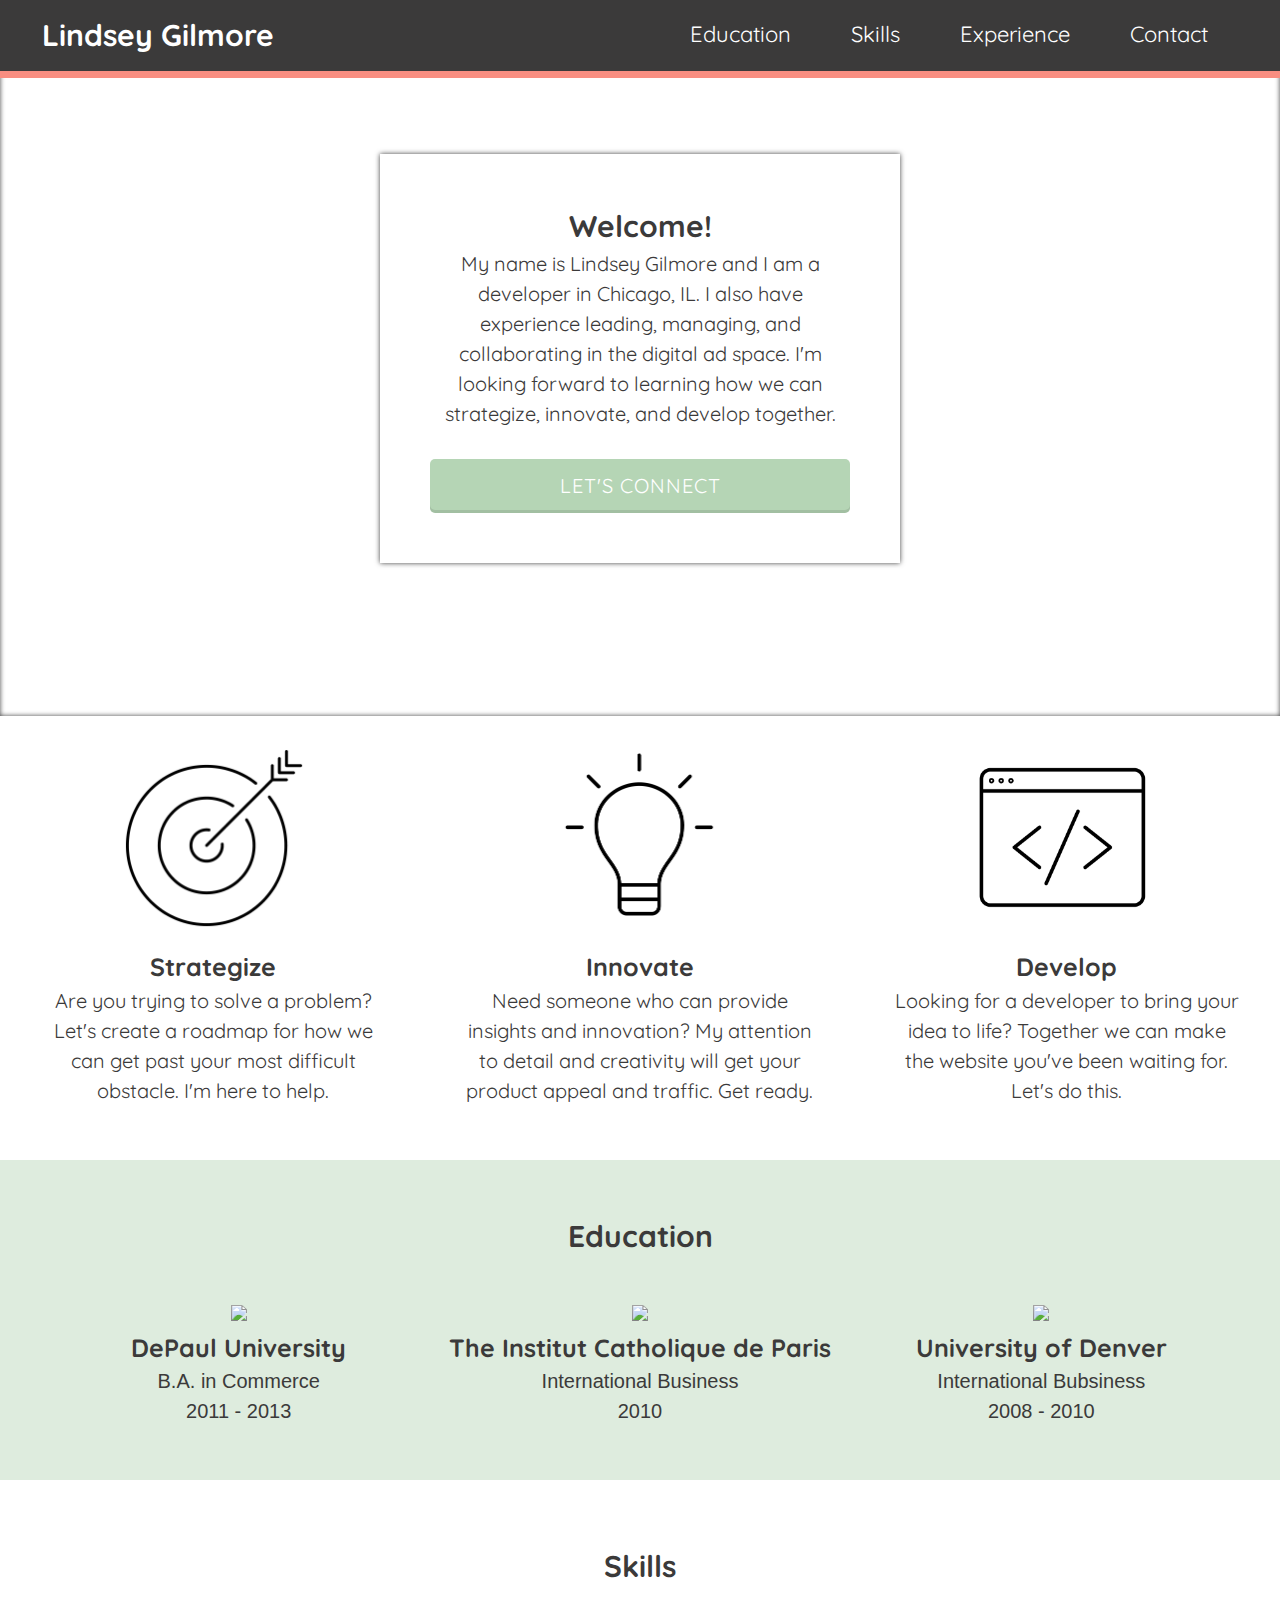
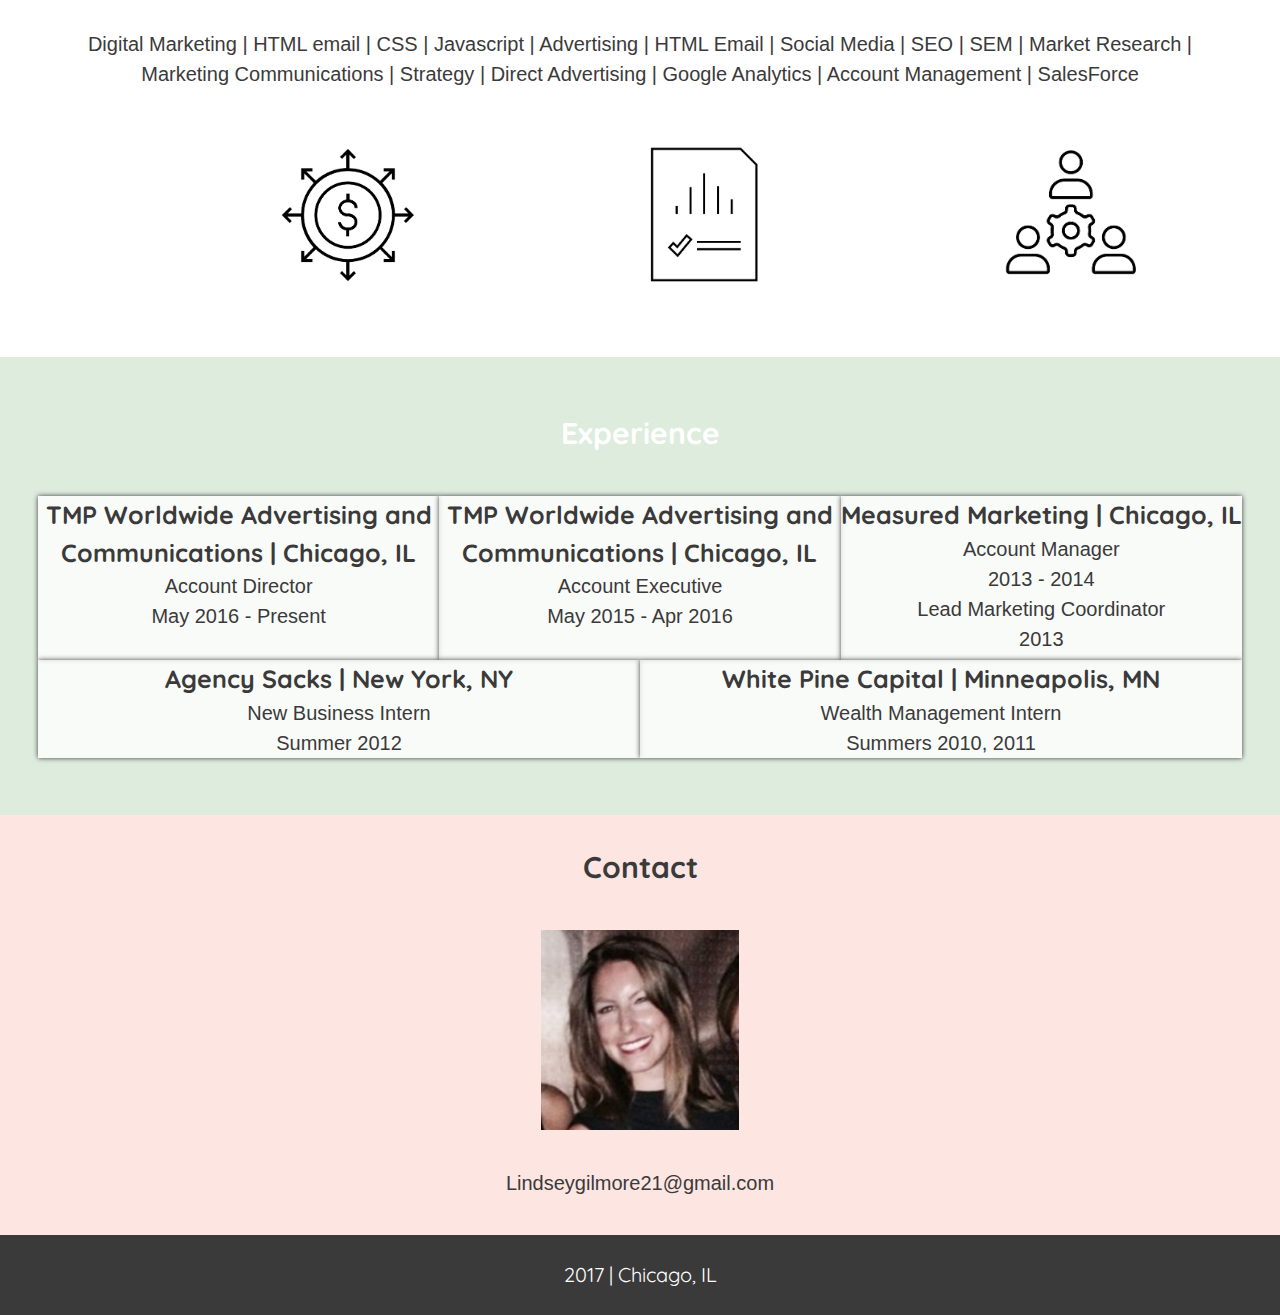
==== index.html @ 0164c557 "Final Project Draft 1" ====
<!DOCTYPE html>
<html lang="en">
<head>
  <meta charset="utf-8">
  <meta http-equiv="X-UA-Compatible" content="IE=edge">
  <meta name="viewport" content="width=device-width, shrink-to-fit=no, initial-scale=1">

  <link rel="shortcut icon" type="image/ico" href="images/icon4.png" />

  <title>Lindsey Gilmore | Developer</title>

<!-- FONT -->
 <link href="https://fonts.googleapis.com/css?family=Quicksand|Ubuntu+Condensed" rel="stylesheet">

<!-- CSS -->
  <link rel="stylesheet" href="css/normalize.css">
  <link rel="stylesheet" href="css/main.css">


</head>
<body>
  <header class="clearfix">
  <a href="#" class="hamburger js-hamburger" title="Open Navigation">Open Navigation</a>
    <h1><a href="#">Lindsey Gilmore</a></h1>
    <nav class="js-navigation">
      <li><a href="#education" name="education">Education</a></li>
      <li><a href="#skills" name="skills">Skills</a></li>
      <li><a href="#experience" name="experience">Experience</a></li>
      <!-- <li><a href="likes.html">Likes</a></li> -->
      <li><a href="#contact" name="contact">Contact</a></li>
    </nav>
  </header>

  <section class="clearfix banner">
    <div class="blurb">
      <h2>Welcome!</h2>
      <p>My name is Lindsey Gilmore and I am a developer in Chicago, IL. I also have experience leading, managing, and collaborating in the digital ad space. I'm looking forward to learning how we can strategize, innovate, and develop together. </p>
      <a class="button" href="#contact">Let's Connect</a>
    </div>
 
  </section>
  
  <section class="info">
    <img class="icon-bullseye" src="images/bullseye.png">
    <h3>Strategize</h3>
    <p>Are you trying to solve a problem? Let's create a roadmap for how we can get past your most difficult obstacle. I'm here to help.</p>

  </section>
  <section class="info">
    <img class="icon-lightbulb" src="images/lightbulb.png">
    <h3>Innovate</h3>
    <p>Need someone who can provide insights and innovation? My attention to detail and creativity will get your product appeal and traffic. Get ready. </p>
 <!--    <a class="button" href="developers.html">Contact</a> -->
  </section>
  <section class="info">
    <img class="icon-develop" src="images/develop.png">
    <h3>Develop</h3>
    <p>Looking for a developer to bring your idea to life? Together we can make the website you've been waiting for. Let's do this. </p>

  </section>


<!-- Education -->

<section class="education" id="education">
    <h2>Education</h2>

  <div class="container-fluid">
    <img class="chicago" src="images/chicago.jpg">
    <h3>DePaul University</h3>
    B.A. in Commerce
    <br>
    2011 - 2013
    </p>
  </div>
 
  <div class="container-fluid">
    <img class="paris" src="images/paris.jpg">
    <br>
    <h3>The Institut Catholique de Paris</h3>
    International Business
    <br>
    2010
    </p>
  </div>

  <div class="container-fluid">
    <img class="colorado" src="images/colorado.jpg">
    <br>
    <h3>University of Denver</h3>
    International Bubsiness
    <br>
    2008 - 2010
    </p>
  </div>

  </section>


<!-- Skills -->

  <section class="skills" id="skills">
      <h2>Skills</h2>

    <div class="container-skills">
    Digital Marketing | HTML email | CSS | Javascript | Advertising | HTML Email | Social Media | SEO | SEM | Market Research | Marketing Communications | Strategy | Direct Advertising | Google Analytics | Account Management | SalesForce
    <br>

    <img class="icon-skills" src="images/affiliate marketing.png">

    <img class="icon-skills" src="images/analytics.png">

    <img class="icon-skills" src="images/teamwork.png">
  
    </div>
 


  </section>


<!-- Experience -->

  <section class="experience" id="experience">
      <h2>Experience</h2>

  <div class="container-experience">
    <h3>TMP Worldwide Advertising and Communications | Chicago, IL</h3>
    Account Director
    </br>
    May 2016 - Present
    </p>
    </div>
 
  <div class="container-experience">
 <!--    <img class="icon-lightbulb" src="images/lightbulb.png"> -->
    <h3>TMP Worldwide Advertising and Communications | Chicago, IL</h3>
    Account Executive
    </br>
    May 2015 - Apr 2016
    </p>
  </div>

  <div class="container-experience">
   <!--  <img class="icon-develop" src="images/develop.png"> -->
    <h3>Measured Marketing | Chicago, IL</h3>
    Account Manager
    <br>
    2013 - 2014
    <br>
    Lead Marketing Coordinator
    <br>
    2013
    
    </div>

  <div class="container-experience1">
    <h3>Agency Sacks | New York, NY</h3>
    New Business Intern
    <br>
    Summer 2012
  </div>

  <div class="container-experience1">
    <h3>White Pine Capital | Minneapolis, MN</h3>
    Wealth Management Intern
    <br>
    Summers 2010, 2011
  </div>

  </section>


<!-- Contact -->

  <section class="contact" id="contact">
      <h2>Contact</h2>

  <img class="icon-contact" src="images/contact.png">
    <div class="container-contact">
  <!--   <a class="button" href="#">Let's Connect</a> -->
    <br>
    Lindseygilmore21@gmail.com
    <br>

  
    </div>
    </section>


  <footer>
    <p>2017 | Chicago, IL</p>
  </footer>

  <script src="https://ajax.googleapis.com/ajax/libs/jquery/1.12.4/jquery.min.js"></script>

  <script src="js/site.js"></script>

</body>
</html>
---- css/main.css ----
/* ==========================================================================
   Global Overrides
  ========================================================================== */
* {
  box-sizing: border-box;
}

.clearfix:after {
  display: table;
  clear: both;
  content: "";
}

/* ==========================================================================
   Author's custom styles
  ========================================================================== */


/* Global
   ================================================================ */

body {
  font-size: 20px;
  line-height: 1.5;
  color: #222;

  -webkit-font-smoothing: antialiased;
}

li {
  list-style: none;
}

/* Headings
   ================================================================ */
h1 {
  color: #F98E81;
  font-size: 30px;
  line-height: 1;
 /* float: left;*/
  float: left;
  text-align: center;
  /*margin-top: 20px;*/
  margin-top: 20px;
  font-family: "Ubuntu Condensed", sans-serif;
}

h2 {
  font-weight: 700;
  font-size: 30px;
  margin: 0;
  font-family: "Quicksand", sans-serif;
}

h3 {
  font-size: 25px;
  margin: 0;
  font-family: "Quicksand", sans-serif;
}



/* Text Styles
   ================================================================ */
a,
a:visited {
  text-decoration: none;
  color: white;
  font-family: "Quicksand", sans-serif;
}

p {
  margin: 0 0 30px;
  font-family: "Quicksand", sans-serif;
}




/* Header/Footer
   ================================================================ */
header,
footer {
  color: white;
  background-color: #3b3a3a;
}

header {
  padding: 0 42px;
  position: fixed;
  width: 100%;
  color: #F98E81;
  border-bottom: 7px solid #f98e81;
}

footer {
  clear: both;
  padding: 25px 38px;
  text-align: center;
}

footer p {
  margin: 0;
}

.hamburger {
  display: none;
  width: 35px;
  height: 35px;
  background-image: url(../images/hamburger.png);
  background-size: 35px 35px;
  background-repeat: no-repeat;
  text-indent: -9999px;
  overflow: hidden;
  position: absolute;
  top: 20px;
  right: 20px;
}




/* Navigation
   ================================================================ */
nav {
  text-align: right;
}

nav li {
  float: left;
  padding: 20px;
  text-align: center;
}

nav a {
/*  display: block;
  padding: 20px 15px;*/
  padding: 10px;
  font-size: 22px;
  line-height: 22px;
}

nav a:hover {
  color: #F98E81;
}

.js-navigation {
  float: right;
  display: inline;
}

 /*Buttons
   ================================================================ */
.button,
.button:visited {
  display: block;
  padding: 12px;
  text-align: center;
  letter-spacing: 1px;
  text-transform: uppercase;
  color: #222;
  border-radius: 5px;
  background: #B5D5B5;
  box-shadow: inset 0 -3px 0 rgba(0,0,0,.1);
  color: #3b3a3a;
}

.button:hover {
  color: white;
  background: #A3CFB2;
}

/* Super info button in blurb*/ 
.blurb .button {
  transition: all .2s ease;
  color: white;
  background: #B5D5B5;
}

.blurb .button:hover {
  color: white;
  background: #CAE1CA;
}


 /*Tagline
   ================================================================ */
.tagline {
  font-size: 25px;
  font-style: italic;
  line-height: 1em;
  margin: 0;
  padding: 5px;
  text-align: center;
  background-color: #B5D5B5;
}


 /*Banner*/
/*   ================================================================ */
.blurb {
  float: center;
  width: 520px;
  margin: 0 auto;
  padding: 50px;
  background-color: rgba(255, 255, 255, .8);
  box-shadow: 0 0 5px rgba(0,0,0,.75);
  color: #3b3a3a;
}

.banner {
  overflow: hidden;
  padding: 12%;
  padding-bottom: 12%;
  background-image: url(../images/photo1.png);
  background-position: center center;
  background-repeat: no-repeat;
  background-size: cover;
  box-shadow: inset 0 0 5px rgba(0,0,0,.75);
  text-align: center;
}


/* Info Sections (Call to action columns)
   ================================================================ */
.info {
  float: left;
  width: 33.333333334%;
  margin: 0px;
  padding: 24px 38px;
  color: #3b3a3a;
  text-align: center;
  /*border-bottom: 7px solid #f98e81;*/
}

.info:last-of-type {
  border-right: none;
}

.info icon-bullseye {
  height: 50px
  width: 10%;
  float: left;
}

/* Education
   ================================================================ */
.education {
  float: left;
  width: 100%;
  margin: 0px;
  margin-bottom: 40px;
  padding: 24px 38px;
  color: #3b3a3a;
  text-align: center;
  background-color: #deecde;
 /* border-bottom: 7px solid #f98e81;*/
}

/*.education {
  float: left;
  width: 100%;
  margin: 0 auto;
  padding: 50px;
  background-color: rgba(255, 255, 255, .8);
  box-shadow: 0 0 5px rgba(0,0,0,.75);
  color: #3b3a3a;
}*/

.education h2 {
  text-align: center;
  margin-bottom: 40px;
  margin-top: 30px;
}

.container-fluid {
  float: left;
  width: 33.33333333%;
}

.paris {
  padding: auto;
}

/* Experience
   ================================================================ */

.experience {
  overflow: hidden;
  float: left;
  width: 100%;
  margin: 0px;
  padding: 24px 38px;
  padding-bottom: 57px;
  color: #3b3a3a;
  text-align: center;
  background-color: #deecde;
/*  border-bottom: 7px solid #f98e81;*/
  /*height: 143px;*/
  margin: 0 0 0px 0px;
  background-image: url(../images/william-iven-5893.jpg);
  background-position: center center;
  background-repeat: no-repeat;
  background-size: cover;
}

.container-experience {
  float: left;
  width: 33.33333333%;
  background-color: rgba(255, 255, 255, .8);
  box-shadow: 0 0 5px rgba(0,0,0,.75);
  height: 164px;
}

.experience h2 {
  text-align: center;
  margin-bottom: 40px;
  margin-top: 30px;
  color: white;
}

.container-experience1 {
  width: 50%;
  float: left;
  text-align: center;
  background-color: rgba(255, 255, 255, .8);
  box-shadow: 0 0 5px rgba(0,0,0,.75);
}


/* Skills
   ================================================================ */

.skills {
  float: left;
  width: 100%;
  margin: 0px;
  padding-top: 24px;
  padding-bottom: 68px;
  padding-right: 48px;
  padding-left: 48px;
  color: #3b3a3a;
  text-align: center;
  background-color: white;
 /* border-bottom: 7px solid #f98e81;*/
}

.container-skills {
  float: left;
  width: 100%;
}

.skills h2 {
  text-align: center;
  margin-bottom: 40px;
  margin-top: 0px;
}

.icon-skills {
  width: auto;
  float: left;
  margin: 0 0 0px 222px;
  padding-top: 54px;
}

/* Contact
   ================================================================ */

.contact {
  float: left;
  width: 100%;
  margin: 0px;
  padding-top: 0px;
  padding-bottom: 37px;
  padding-right: 48px;
  padding-left: 48px;
  color: #3b3a3a;
  text-align: center;
  background-color: #fde5e2;
}

.container-contact {
  float: left;
  width: 100%;
}

.contact h2 {
  text-align: center;
  margin-bottom: 40px;
  margin-top: 30px;
}



/* Media
   ================================================================ */
@media screen and (max-width: 1020px) {
  header {
    padding: 20px;
  }

  h1 {
    float: none;
    margin-top: 0;
    text-align: left;
  }

  nav {
    display: none;
    float: none;
    padding-left: 0;
    text-align: center;
  }

  nav li {
    display: none;
    float: none;
    padding: 15px;
  }

  nav a {
    padding: 0;
    font-size: 22px;
    line-height: 22px;
  }

  .hamburger {
    display: block;
  }
}
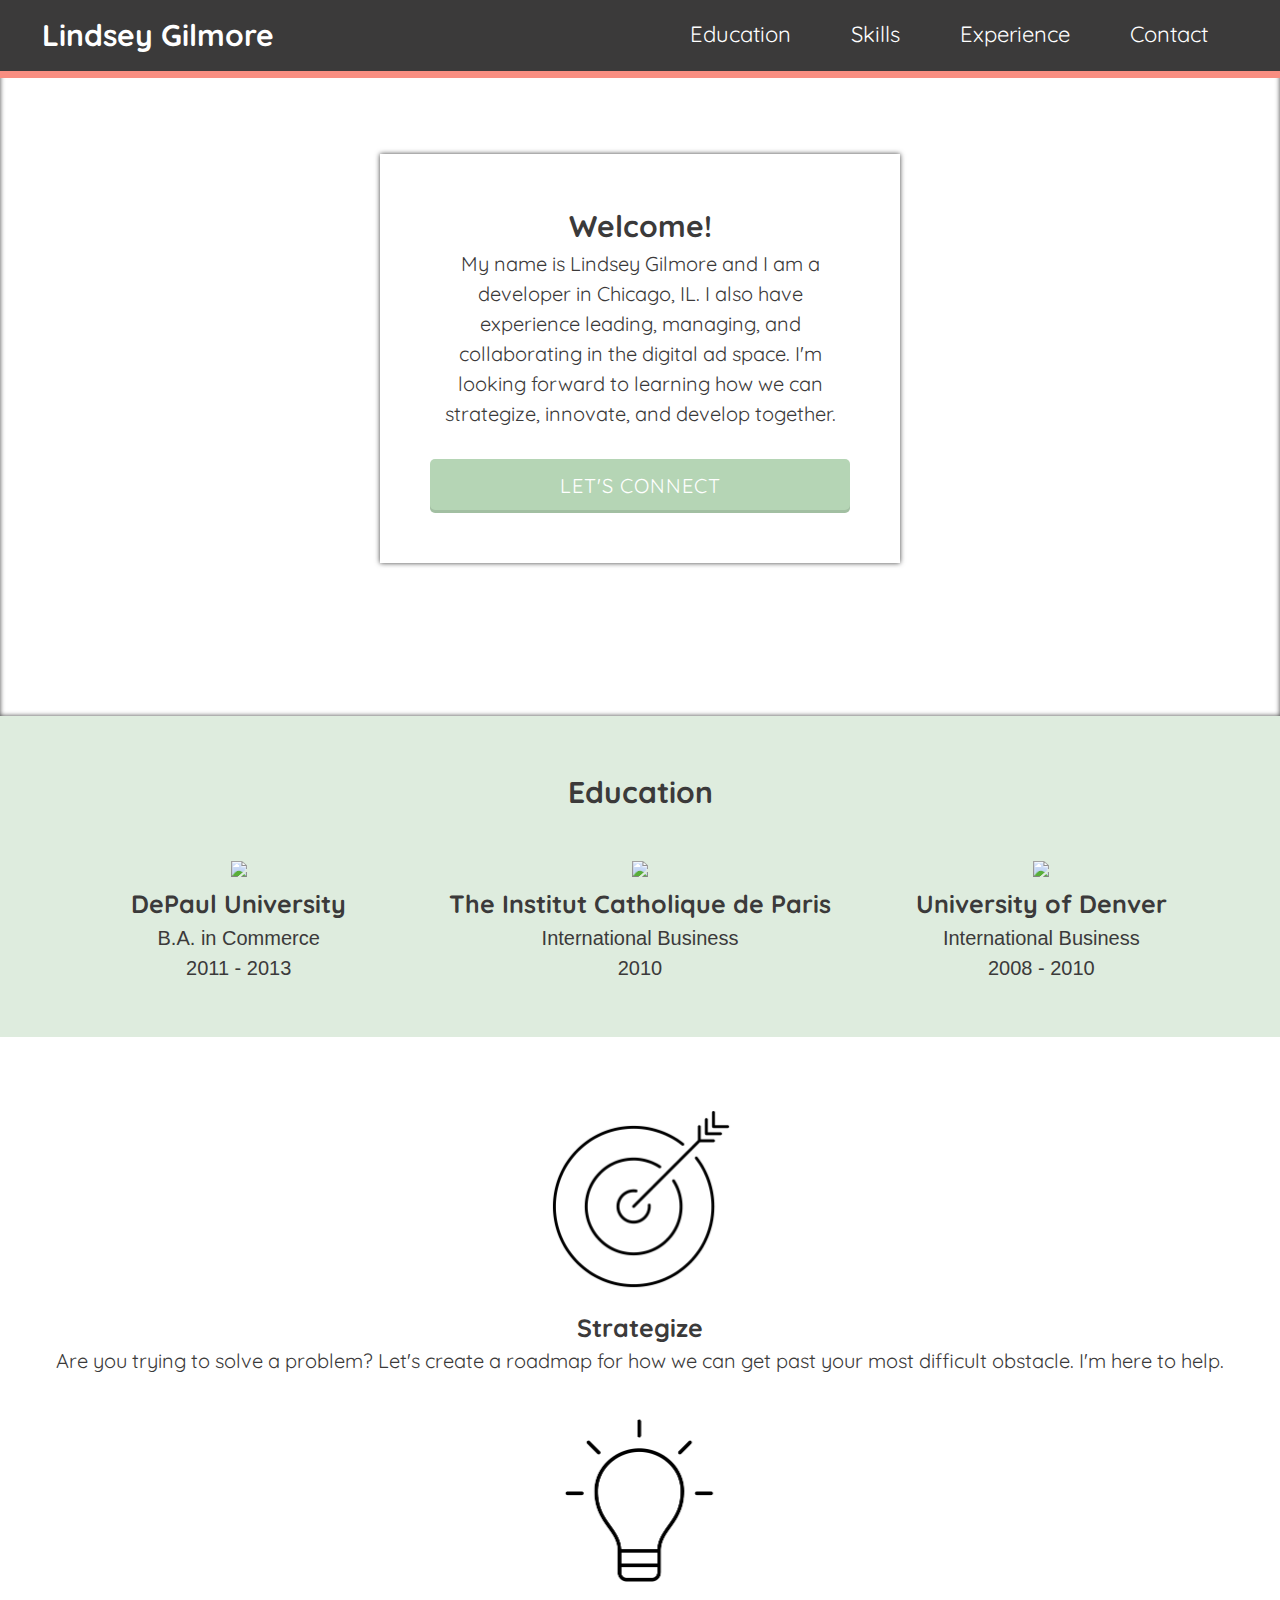
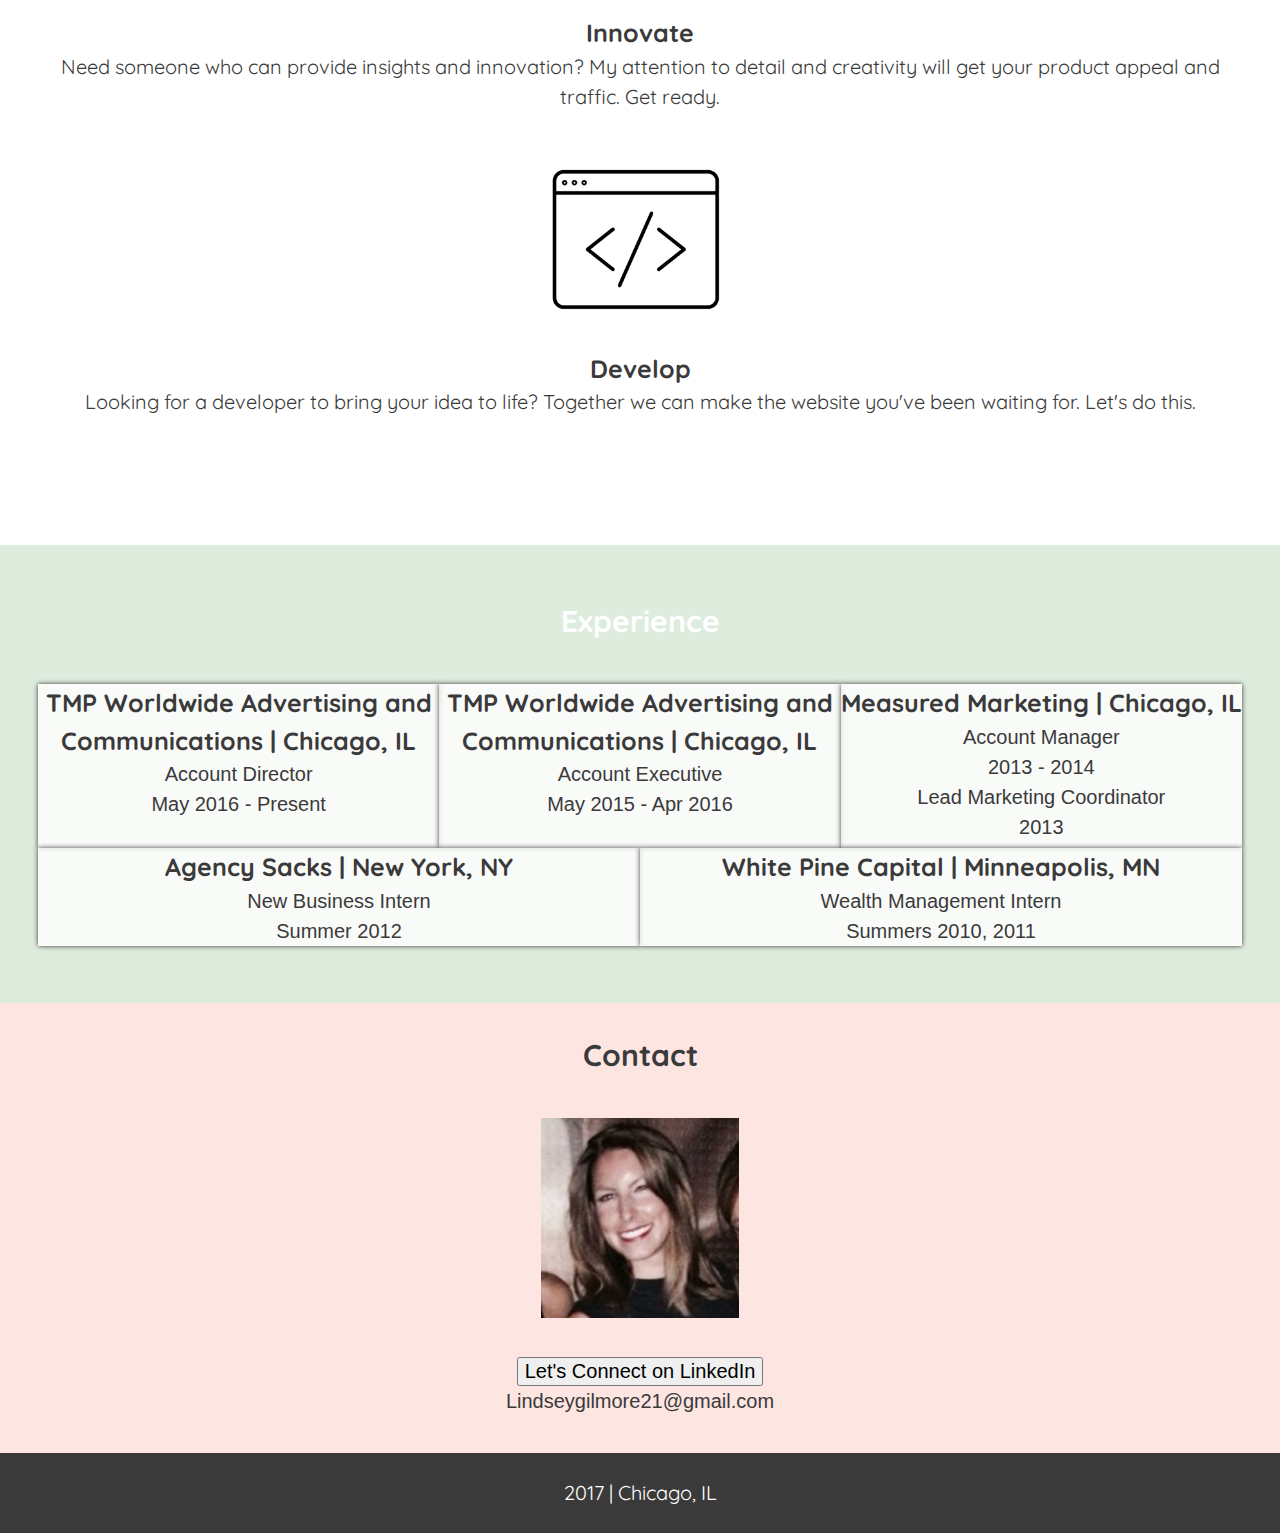
==== commit d655521b: "Update index.html" ====
--- a/index.html
+++ b/index.html
@@ -5,7 +5,7 @@
   <meta http-equiv="X-UA-Compatible" content="IE=edge">
   <meta name="viewport" content="width=device-width, shrink-to-fit=no, initial-scale=1">
 
-  <link rel="shortcut icon" type="image/ico" href="images/icon4.png" />
+  <link rel="shortcut icon" type="image/ico" href="images/pineapple.png" />
 
   <title>Lindsey Gilmore | Developer</title>
 
@@ -35,12 +35,14 @@
     <div class="blurb">
       <h2>Welcome!</h2>
       <p>My name is Lindsey Gilmore and I am a developer in Chicago, IL. I also have experience leading, managing, and collaborating in the digital ad space. I'm looking forward to learning how we can strategize, innovate, and develop together. </p>
-      <a class="button" href="#contact">Let's Connect</a>
-    </div>
- 
-  </section>
-  
-  <section class="info">
+      <a class="button" id='button' href="mailto:email@address.com">Let's Connect</a>
+    </div>
+ 
+  </section>
+
+<!-- Education -->
+
+<!--   <section class="info">
     <img class="icon-bullseye" src="images/bullseye.png">
     <h3>Strategize</h3>
     <p>Are you trying to solve a problem? Let's create a roadmap for how we can get past your most difficult obstacle. I'm here to help.</p>
@@ -50,14 +52,14 @@
     <img class="icon-lightbulb" src="images/lightbulb.png">
     <h3>Innovate</h3>
     <p>Need someone who can provide insights and innovation? My attention to detail and creativity will get your product appeal and traffic. Get ready. </p>
- <!--    <a class="button" href="developers.html">Contact</a> -->
-  </section>
+ <!    <a class="button" href="developers.html">Contact</a> -->
+<!--   </section>
   <section class="info">
     <img class="icon-develop" src="images/develop.png">
     <h3>Develop</h3>
     <p>Looking for a developer to bring your idea to life? Together we can make the website you've been waiting for. Let's do this. </p>
 
-  </section>
+  </section> --> 
 
 
 <!-- Education -->
@@ -88,7 +90,7 @@
     <img class="colorado" src="images/colorado.jpg">
     <br>
     <h3>University of Denver</h3>
-    International Bubsiness
+    International Business
     <br>
     2008 - 2010
     </p>
@@ -100,10 +102,32 @@
 <!-- Skills -->
 
   <section class="skills" id="skills">
+    <div class='left' id='left'>
+      <img class="icon-bullseye" src="images/bullseye.png">
+      <h3>Strategize</h3>
+      <p>Are you trying to solve a problem? Let's create a roadmap for how we can get past your most difficult obstacle. I'm here to help.</p>
+    </div>
+
+    <div class='center' id='center'>
+      <img class="icon-lightbulb" src="images/lightbulb.png">
+      <h3>Innovate</h3>
+      <p>Need someone who can provide insights and innovation? My attention to detail and creativity will get your product appeal and traffic. Get ready. </p>
+    </div>
+
+    <div class='right' id='right'>
+      <img class="icon-develop" src="images/develop.png">
+      <h3>Develop</h3>
+      <p>Looking for a developer to bring your idea to life? Together we can make the website you've been waiting for. Let's do this. </p>
+    </div>
+    <br>
+
+  </section>
+
+<!--   <section class="skills" id="skills">
       <h2>Skills</h2>
 
     <div class="container-skills">
-    Digital Marketing | HTML email | CSS | Javascript | Advertising | HTML Email | Social Media | SEO | SEM | Market Research | Marketing Communications | Strategy | Direct Advertising | Google Analytics | Account Management | SalesForce
+    Digital Marketing | CSS | Javascript | Advertising | HTML Email | Social Media | SEO | SEM | Market Research | Marketing Communications | Strategy | Direct Advertising | Google Analytics | Account Management | SalesForce
     <br>
 
     <img class="icon-skills" src="images/affiliate marketing.png">
@@ -116,56 +140,59 @@
  
 
 
-  </section>
+  </section> -->
 
 
 <!-- Experience -->
 
   <section class="experience" id="experience">
+      
+    <div class='experienceText' id='experienceText'>
       <h2>Experience</h2>
 
-  <div class="container-experience">
-    <h3>TMP Worldwide Advertising and Communications | Chicago, IL</h3>
-    Account Director
-    </br>
-    May 2016 - Present
-    </p>
-    </div>
- 
-  <div class="container-experience">
- <!--    <img class="icon-lightbulb" src="images/lightbulb.png"> -->
-    <h3>TMP Worldwide Advertising and Communications | Chicago, IL</h3>
-    Account Executive
-    </br>
-    May 2015 - Apr 2016
-    </p>
-  </div>
-
-  <div class="container-experience">
-   <!--  <img class="icon-develop" src="images/develop.png"> -->
-    <h3>Measured Marketing | Chicago, IL</h3>
-    Account Manager
-    <br>
-    2013 - 2014
-    <br>
-    Lead Marketing Coordinator
-    <br>
-    2013
-    
-    </div>
-
-  <div class="container-experience1">
-    <h3>Agency Sacks | New York, NY</h3>
-    New Business Intern
-    <br>
-    Summer 2012
-  </div>
-
-  <div class="container-experience1">
-    <h3>White Pine Capital | Minneapolis, MN</h3>
-    Wealth Management Intern
-    <br>
-    Summers 2010, 2011
+      <div class="container-experience">
+        <h3>TMP Worldwide Advertising and Communications | Chicago, IL</h3>
+        Account Director
+        </br>
+        May 2016 - Present
+        </p>
+        </div>
+ 
+      <div class="container-experience">
+     <!--    <img class="icon-lightbulb" src="images/lightbulb.png"> -->
+        <h3>TMP Worldwide Advertising and Communications | Chicago, IL</h3>
+        Account Executive
+        </br>
+        May 2015 - Apr 2016
+        </p>
+      </div>
+
+      <div class="container-experience">
+       <!--  <img class="icon-develop" src="images/develop.png"> -->
+        <h3>Measured Marketing | Chicago, IL</h3>
+        Account Manager
+        <br>
+        2013 - 2014
+        <br>
+        Lead Marketing Coordinator
+        <br>
+        2013
+        
+        </div>
+
+      <div class="container-experience1">
+        <h3>Agency Sacks | New York, NY</h3>
+        New Business Intern
+        <br>
+        Summer 2012
+      </div>
+
+      <div class="container-experience1">
+        <h3>White Pine Capital | Minneapolis, MN</h3>
+        Wealth Management Intern
+        <br>
+        Summers 2010, 2011
+      </div>
   </div>
 
   </section>
@@ -179,12 +206,20 @@
   <img class="icon-contact" src="images/contact.png">
     <div class="container-contact">
   <!--   <a class="button" href="#">Let's Connect</a> -->
-    <br>
+  <br>
+      <input class='buttonContactLeft' type="button" value="Let's Connect on LinkedIn" onclick="window.open('https://www.linkedin.com/in/lindsey-gilmore-037b8031/')" />
+
+  <br>
+
+<!--   <a class="buttonContactRight" type='button' id ='linkedinButton' onclick="window.open('https://www.linkedin.com/in/lindsey-gilmore-037b8031/')">Let's Connect on LinkedIn</a>
+</div> -->
+
+    <div class='lgemail'>
     Lindseygilmore21@gmail.com
-    <br>
+    </div>
 
   
-    </div>
+ 
     </section>
 
 
@@ -197,4 +232,4 @@
   <script src="js/site.js"></script>
 
 </body>
-</html>+</html>
